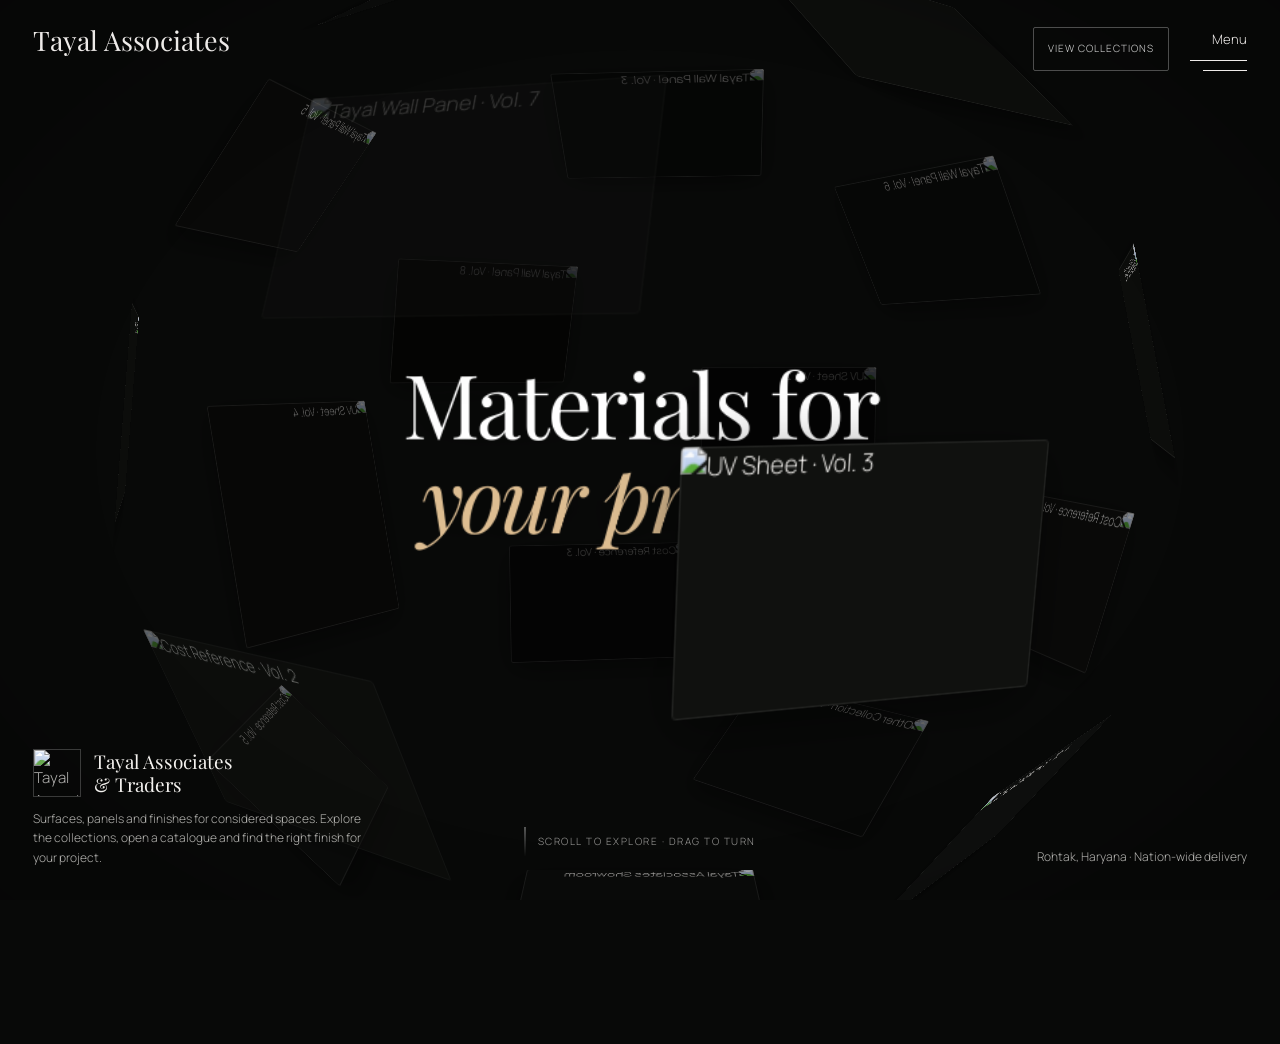
==== preview/tayal-associates/index.html @ fc692c95 "Publish Tayal Associates immersive preview and office portfolio cover" ====
<!doctype html>
<html lang="en"><head><meta charset="utf-8"><meta name="viewport" content="width=device-width,initial-scale=1,viewport-fit=cover"><meta name="theme-color" content="#080908"><meta name="description" content="Explore wall panels, UV sheets and surface catalogues from Tayal Associates & Traders, Rohtak."><title>Tayal Associates &amp; Traders — Material Archive</title>
<link rel="preconnect" href="https://fonts.googleapis.com"><link rel="preconnect" href="https://fonts.gstatic.com" crossorigin><link href="https://fonts.googleapis.com/css2?family=Playfair+Display:ital,wght@0,400;0,500;1,400&family=Manrope:wght@300;400;500;600&display=swap" rel="stylesheet">
<style>
:root{color-scheme:dark;--bg:#080908;--ink:#f4f2ef;--dim:#aaa59e;--bronze:#c7a06a;--pad:clamp(16px,2.6vw,36px);--ease:cubic-bezier(.22,.61,.36,1);--hw:min(70vw,920px);--persp:1150px;--safe-top:env(safe-area-inset-top,0px);--safe-right:env(safe-area-inset-right,0px);--safe-bottom:env(safe-area-inset-bottom,0px);--safe-left:env(safe-area-inset-left,0px);--serif:"Playfair Display",Georgia,serif;--sans:"Manrope",Arial,sans-serif}
*{box-sizing:border-box}html{background:var(--bg);scrollbar-gutter:stable;overflow-x:hidden;-webkit-text-size-adjust:100%;scroll-behavior:smooth}body{margin:0;background:var(--bg);color:var(--ink);font:300 15px/1.55 var(--sans);min-height:100vh;min-height:100dvh;overflow-x:hidden;overscroll-behavior-y:none;-webkit-font-smoothing:antialiased}body.locked{overflow:hidden;height:100vh;height:100dvh}img{display:block;max-width:100%}figure{margin:0}a,button{-webkit-tap-highlight-color:transparent;touch-action:manipulation}button{appearance:none;padding:0;font:inherit;color:inherit;border:0;background:none;cursor:pointer;text-align:left}a{color:inherit;text-decoration:none}button:focus-visible,a:focus-visible{outline:2px solid var(--bronze);outline-offset:4px}#scrolltrack{height:116vh;pointer-events:none}#stage{position:fixed;inset:0;z-index:10;overflow:hidden;perspective:var(--persp);perspective-origin:50% 50%;touch-action:none}#world{position:absolute;top:50%;left:50%;width:0;height:0;transform-style:preserve-3d;will-change:transform}#orb{position:absolute;inset:0;transform-style:preserve-3d}
.card{position:absolute;top:0;left:0;width:var(--cw);height:calc(var(--cw)*.667);margin-left:calc(var(--cw)/-2);margin-top:calc(var(--cw)/-3);transform-style:preserve-3d;cursor:pointer;will-change:transform,opacity}.card.tall{height:calc(var(--cw)*1.1);margin-top:calc(var(--cw)*-.55)}.card figure{position:relative;width:100%;height:100%;overflow:hidden;border-radius:3px;background:#10110f;box-shadow:0 10px 40px #0008;isolation:isolate}.card figure:after{position:absolute;inset:0;content:"";border-radius:3px;background:rgba(0,0,0,var(--d,0));box-shadow:inset 0 0 0 1px #ffffff12;pointer-events:none}.card img{width:100%;height:100%;object-fit:cover;opacity:0;transition:opacity .8s ease-out,transform .5s var(--ease)}body.revealed .card img{opacity:1}.card:hover img{transform:scale(1.045)}.card figcaption{position:absolute;inset:auto 0 0;padding:32px 12px 11px;background:linear-gradient(transparent,#050605df);font:400 13px/1.2 var(--serif);opacity:0;transform:translateY(5px);transition:opacity .25s,transform .25s}.card:hover figcaption{opacity:1;transform:none}
#headline{position:absolute;top:50%;left:50%;width:var(--hw);margin:0 0 0 calc(var(--hw)/-2);color:#fff;text-align:center;font:400 clamp(34px,4.8vw,68px)/1.05 var(--serif);letter-spacing:-.035em;text-wrap:balance;pointer-events:none;transform-style:preserve-3d;text-shadow:0 2px 28px #000a}#headline em{display:block;color:#ddbd91;font-weight:400}.inner{position:absolute;inset:50% 0 auto;transform:translateY(-50%)}.inner span{display:inline-block;opacity:0;transform:translateY(.3em);filter:blur(6px);transition:opacity .8s,transform .95s,filter .8s;transition-delay:calc(.1s + var(--i)*.07s)}body.revealed .inner span{opacity:1;transform:none;filter:none}.vig{position:fixed;inset:0;z-index:12;pointer-events:none;background:radial-gradient(ellipse 88% 92% at 50% 50%,transparent 48%,rgba(0,0,0,.24) 80%,rgba(0,0,0,.76) 100%);transition:opacity .6s}
.header{position:fixed;z-index:60;top:0;left:0;right:0;display:flex;justify-content:space-between;align-items:flex-start;padding:calc(var(--pad)*.8 + var(--safe-top)) calc(var(--pad) + var(--safe-right)) calc(var(--pad)*.35) calc(var(--pad) + var(--safe-left));mix-blend-mode:difference;transition:color .3s}.wordmark{font:400 clamp(19px,2.1vw,28px)/1 var(--serif);white-space:nowrap}.wordmark em{font-style:normal}.menu-btn{display:grid;justify-items:end;gap:6px;min-width:54px;min-height:44px;padding:2px 0 3px}.menu-label{font-size:13px;transition:opacity .3s}.bars{position:relative;width:clamp(42px,4.4vw,62px);height:20px}.bars i{position:absolute;top:50%;left:0;right:0;height:1px;background:currentColor;transition:transform .3s,width .3s}.bars i:first-child{transform:translateY(-5px)}.bars i:last-child{left:auto;width:78%;transform:translateY(5px)}.menu-btn:hover .bars i:last-child{width:100%}.header.menu-open{z-index:90;mix-blend-mode:normal}.header.menu-open .menu-label{opacity:0}.header.menu-open .bars i:first-child{transform:rotate(45deg)}.header.menu-open .bars i:last-child{left:0;width:100%;transform:rotate(-45deg)}
.bio,.colophon{position:fixed;z-index:55;bottom:calc(var(--pad) + var(--safe-bottom));color:#f4f2efb8}.bio{left:calc(var(--pad) + var(--safe-left));width:min(330px,45vw);transition:opacity .45s,transform .45s}.who{display:flex;align-items:center;gap:13px;margin-bottom:12px}.who img{width:48px;height:48px;object-fit:cover;filter:saturate(.75);border:1px solid #ffffff35}.who strong{font:400 19px/1.2 var(--serif);color:var(--ink)}.bio p{margin:0;font-size:12px;line-height:1.6}.colophon{right:calc(var(--pad) + var(--safe-right));font-size:12px}.cue{position:fixed;z-index:55;left:50%;bottom:calc(var(--pad) + var(--safe-bottom));display:flex;align-items:center;gap:12px;transform:translateX(-50%);font-size:10px;letter-spacing:.15em;text-transform:uppercase;color:#f4f2efa0;white-space:nowrap}.cue i{width:1px;height:30px;background:linear-gradient(#ffffffa0,transparent);animation:bob 1.7s ease-in-out infinite}@keyframes bob{50%{transform:translateY(7px);opacity:.45}}body.deep .bio,body.deep .colophon,body.gridview .bio,body.gridview .colophon,body.lit .bio,body.lit .colophon,body.gridview .cue,body.lit .cue{opacity:0;pointer-events:none;transform:translateY(8px)}body:not(.revealed) .chrome{opacity:0;pointer-events:none}body.revealed .chrome{opacity:1;transition:opacity 1s .15s,transform .4s}
#grid{position:fixed;z-index:20;inset:0;overflow-y:auto;overscroll-behavior:contain;padding:calc(var(--pad)*3.2 + var(--safe-top)) calc(var(--pad) + var(--safe-right)) calc(var(--pad)*2 + var(--safe-bottom)) calc(var(--pad) + var(--safe-left));background:#070807;opacity:0;pointer-events:none;transition:opacity .5s;scrollbar-color:#555 #0a0a0a}body.gridview #grid{opacity:1;pointer-events:auto}body.gridview #stage{opacity:0;filter:blur(10px);pointer-events:none}body.gridview .vig{opacity:0}.grid-top{display:flex;align-items:end;justify-content:space-between;gap:30px;max-width:1680px;margin:0 auto 24px}.grid-top h2{margin:0;font:400 clamp(34px,5vw,62px)/1 var(--serif);letter-spacing:-.03em}.grid-top p{margin:0;color:var(--dim);font-size:12px;letter-spacing:.08em;text-transform:uppercase}.rows{display:grid;grid-template-columns:repeat(4,minmax(0,1fr));gap:clamp(10px,1.4vw,20px);max-width:1680px;margin:auto}.grid-card{position:relative;aspect-ratio:1.38;overflow:hidden;border-radius:2px;background:#111;cursor:pointer}.grid-card img{width:100%;height:100%;object-fit:cover;opacity:.8;transition:transform .65s var(--ease),opacity .4s}.grid-card:hover img{transform:scale(1.045);opacity:1}.grid-card:after{position:absolute;inset:35% 0 0;content:"";background:linear-gradient(transparent,#050605d9);pointer-events:none}.grid-card figcaption{position:absolute;z-index:1;inset:auto 0 0;padding:38px 17px 15px}.grid-card small{display:block;margin-bottom:5px;color:#e0bd8c;font-size:9px;letter-spacing:.13em;text-transform:uppercase}.grid-card strong{font:400 clamp(16px,1.7vw,23px)/1.15 var(--serif)}.grid-card .openmark{float:right;margin-left:10px;color:#e0bd8c}.gridbtn{position:fixed;z-index:65;top:calc(var(--pad)*.8 + var(--safe-top));right:calc(var(--pad) + 78px + var(--safe-right));min-height:44px;padding:0 14px;border:1px solid #ffffff48;border-radius:2px;color:#ffffffd8;font-size:10px;letter-spacing:.1em;text-transform:uppercase;transition:background .25s}.gridbtn:hover{background:#ffffff18}
#menu{position:fixed;z-index:80;inset:0;display:grid;place-items:center;background:#050605;clip-path:inset(0 0 100% 0);transition:clip-path .75s var(--ease);pointer-events:none}body.menuview #menu{clip-path:inset(0);pointer-events:auto}.menu-nav{display:grid;gap:8px;text-align:center}.menu-nav button,.menu-nav a{font:400 clamp(34px,6vw,76px)/1.1 var(--serif);color:#f4f2efb8;transition:color .22s,letter-spacing .25s}.menu-nav button:hover,.menu-nav a:hover{color:#f4f2ef;letter-spacing:.01em}.menu-address{position:absolute;bottom:calc(var(--pad) + var(--safe-bottom));left:calc(var(--pad) + var(--safe-left));color:var(--dim);font-size:12px;line-height:1.8}.menu-address a:hover{color:#fff}
#lit{position:fixed;z-index:90;inset:0;display:grid;place-items:center;padding:clamp(55px,8vh,85px) var(--pad);background:#0008;opacity:0;pointer-events:none;transition:opacity .3s}body.lit #lit{opacity:1;pointer-events:auto}.plate{position:relative;z-index:1;width:min(78vw,900px);max-height:calc(100dvh - 120px);overflow:auto}.shot{position:relative;width:100%;aspect-ratio:1.5;background:#0d0e0c}.shot img{width:100%;height:100%;object-fit:contain}.shot button{position:absolute;top:12px;right:12px;min-width:44px;min-height:44px;padding:10px 14px;border:1px solid #ffffffba;border-radius:3px;background:#0009;font-size:11px;text-align:center}.meta{display:grid;grid-template-columns:minmax(0,.8fr) minmax(0,1.2fr);gap:34px;padding-top:16px}.meta h2{margin:0 0 6px;font:400 clamp(22px,2.2vw,32px)/1.12 var(--serif)}.meta p{margin:0;color:#f4f2efde;font-size:13px;line-height:1.6}.meta .kind{margin-bottom:8px;color:#e0bd8c;font-size:10px;letter-spacing:.14em;text-transform:uppercase}.meta .actions{display:flex;flex-wrap:wrap;gap:12px;margin-top:16px}.pill{display:inline-flex;align-items:center;justify-content:center;min-height:44px;padding:0 18px;border:1px solid #f4f2ef79;border-radius:2px;font-size:10px;letter-spacing:.1em;text-transform:uppercase;transition:background .2s,color .2s}.pill.primary{background:#f4f2ef;color:#111}.pill:hover{background:#c7a06a;color:#111;border-color:#c7a06a}.scrim{position:absolute;inset:0;width:100%;height:100%;z-index:0}.cursor{position:fixed;z-index:300;top:0;left:0;width:18px;height:18px;margin:-9px;border:1px solid #ffffffaa;border-radius:50%;background:#ffffff22;mix-blend-mode:difference;pointer-events:none;opacity:0;transform:translate3d(-100px,-100px,0);transition:width .25s,height .25s,margin .25s,opacity .25s}.cursor.wide{width:48px;height:48px;margin:-24px;background:#ffffff22}
#splash{position:fixed;z-index:250;inset:0;display:grid;align-content:center;justify-items:center;gap:22px;background:#050605;transition:opacity .65s ease}#splash.out{opacity:0;pointer-events:none}.mark{font:400 clamp(28px,4.4vw,52px)/1 var(--serif);letter-spacing:.005em;opacity:0;animation:riseIn 1s ease .15s forwards}.mark em{font-style:normal;color:#d8b789}.bar{width:clamp(120px,17vw,210px);height:1px;background:#ffffff2b;overflow:hidden}.bar i{display:block;width:100%;height:100%;background:#f4f2ef;transform:scaleX(0);transform-origin:left;transition:transform .4s}.tag{color:#f4f2ef6e;font-size:10px;letter-spacing:.24em;text-transform:uppercase;opacity:0;animation:riseIn .7s ease .55s forwards}@keyframes riseIn{to{opacity:1;transform:none}}body.menuview .header{mix-blend-mode:normal}body.menuview .header .wordmark{opacity:0}body.menuview .menu-label{opacity:0}body.menuview .bars i:first-child{transform:rotate(45deg)}body.menuview .bars i:last-child{left:0;width:100%;transform:rotate(-45deg)}body.gridview .gridbtn,body.lit .gridbtn,body.menuview .gridbtn{opacity:0;pointer-events:none}#grid,#lit,#menu{visibility:hidden}body.gridview #grid,body.lit #lit,body.menuview #menu{visibility:visible}
@media(max-width:900px){:root{--persp:920px}.bio{width:min(420px,calc(100vw - 2*var(--pad) - var(--safe-left) - var(--safe-right)))}.bio p{font-size:12px}.colophon{font-size:11px}.meta{grid-template-columns:1fr;gap:10px;padding-top:14px}.plate{width:min(92vw,calc((100dvh - 220px)*1.5))}.rows{grid-template-columns:repeat(3,minmax(0,1fr))}.grid-top{padding-inline:3px}}
@media(max-width:768px){:root{--hw:min(84vw,360px);--persp:760px}.colophon{display:none}.bio{width:calc(100vw - 2*var(--pad) - var(--safe-left) - var(--safe-right))}#headline{font-size:clamp(22px,6.4vw,34px)}.menu-nav button,.menu-nav a{font-size:clamp(28px,9vw,54px)}.menu-address{font-size:11.5px}.gridbtn{right:calc(var(--pad) + 68px + var(--safe-right))}}
@media(max-width:640px){:root{--hw:min(84vw,360px);--pad:clamp(12px,4vw,18px);--persp:760px}.who img{width:42px;height:42px}.who strong{font-size:17px}.bio p{font-size:11.5px;line-height:1.55}.cue{display:none}#stage{touch-action:pan-y}#lit{display:block;overflow-y:auto;padding:calc(52px + var(--safe-top)) var(--safe-right) calc(var(--pad) + var(--safe-bottom)) var(--safe-left)}.plate{width:min(100%,560px);max-height:none;margin-inline:auto}.shot button{top:8px;right:8px}.meta{gap:8px}.meta h2{font-size:clamp(20px,5.6vw,26px)}.meta p{font-size:12.5px;line-height:1.58}#grid{padding:calc(var(--pad)*2.8 + var(--safe-top)) calc(var(--pad) + var(--safe-right)) calc(var(--pad) + var(--safe-bottom)) calc(var(--pad) + var(--safe-left))}.rows{grid-template-columns:repeat(2,minmax(0,1fr));gap:8px}.grid-card figcaption{padding:30px 10px 11px}.grid-card small{font-size:8px}.grid-card strong{font-size:13px}.grid-top{align-items:flex-start;flex-direction:column;gap:7px}.gridbtn{top:auto;bottom:calc(var(--pad) + var(--safe-bottom));right:calc(var(--pad) + var(--safe-right));z-index:66}}
@media(max-width:380px){:root{--hw:min(88vw,320px);--persp:620px}.bio .who{gap:10px;margin-bottom:10px}.bio p{display:none}.rows{grid-template-columns:1fr}.grid-card{aspect-ratio:1.55}.menu-nav{gap:2px}.menu-nav button,.menu-nav a{font-size:clamp(24px,10vw,40px)}}
@media(max-height:520px) and (orientation:landscape){:root{--persp:760px}#headline{font-size:clamp(18px,4.8vh,28px)}.bio,.colophon,.cue{display:none}#lit{padding-top:calc(36px + var(--safe-top))}.meta{padding-top:10px}.plate{width:min(58vw,calc((100dvh - 80px)*1.5))}.header{padding-top:calc(8px + var(--safe-top))}}
@media(hover:none),(pointer:coarse){.cursor{display:none}.card figcaption{opacity:.96;transform:none}}
@media(prefers-reduced-motion:reduce){html{scroll-behavior:auto}*,*::before,*::after{animation-duration:.01ms!important;animation-iteration-count:1!important;transition-duration:.14s!important}}
#headline{font-size:clamp(38px,5.2vw,72px)}@media(max-width:768px){#headline{font-size:clamp(24px,7.6vw,34px)}}@media(max-width:640px){.gridbtn{top:calc(56px + var(--safe-top));bottom:auto}}
</style></head>
<body class="locked"><div id="scrolltrack" aria-hidden="true"></div>
<header class="header chrome"><a class="wordmark" href="#" aria-label="Tayal Associates & Traders">Tayal <em>Associates</em></a><button id="menuBtn" class="menu-btn" aria-expanded="false" aria-controls="menu" aria-label="Open menu"><span class="menu-label">Menu</span><span class="bars" aria-hidden="true"><i></i><i></i></span></button></header>
<aside class="bio chrome"><div class="who"><img id="avatar" alt="Tayal Associates wall panel finish"><strong>Tayal Associates<br>&amp; Traders</strong></div><p>Surfaces, panels and finishes for considered spaces. Explore the collections, open a catalogue and find the right finish for your project.</p></aside><div class="colophon chrome">Rohtak, Haryana · Nation-wide delivery</div>
<main id="stage" inert aria-label="Interactive material catalogue. Drag to explore, scroll to move closer."><div id="world"><div id="orb"></div><h1 id="headline"><span class="inner"><span style="--i:0">Materials</span> <span style="--i:1">for</span><br><span style="--i:2"><em>your</em></span> <span style="--i:3"><em>project.</em></span></span></h1></div></main><div class="vig" aria-hidden="true"></div>
<p class="cue chrome"><i aria-hidden="true"></i>Scroll to explore · drag to turn</p><button class="gridbtn" id="gridBtn" aria-controls="grid" aria-expanded="false">View collections</button>
<section id="grid" aria-label="Product catalogue" aria-hidden="true"><div class="grid-top"><h2>The material library</h2><p>20 catalogues · 1 showroom · 4 collections</p></div><div class="rows" id="rows"></div></section>
<section id="lit" aria-hidden="true"><button class="scrim" data-close aria-label="Close catalogue preview"></button><article class="plate" role="dialog" aria-modal="true" aria-labelledby="litTitle"><div class="shot"><img id="litImage" alt=""><button data-close aria-label="Close">Close ×</button></div><div class="meta"><div><p class="kind" id="litKind"></p><h2 id="litTitle"></h2><p>Rohtak · Supplied across India</p></div><div><p id="litNote"></p><div class="actions"><a id="openPdf" class="pill primary" href="#" target="_blank" rel="noreferrer">Open catalogue PDF ↗</a><a class="pill" href="https://tayal-associates-website.vercel.app/estimator.html">Estimate quantity</a></div></div></div></article></section>
<nav id="menu" aria-hidden="true" aria-label="Main menu"><div class="menu-nav"><button data-grid>Featured collections</button><a href="https://tayal-associates-website.vercel.app/catalogues.html#catalogue-collections">All 83 catalogue PDFs</a><a href="https://tayal-associates-website.vercel.app/catalogues.html#product-video">Product video</a><a href="https://tayal-associates-website.vercel.app/estimator.html">Quantity estimator</a><a href="https://tayal-associates-website.vercel.app/about.html">Trusted brands</a><a href="https://tayal-associates-website.vercel.app/contact.html">Visit &amp; contact</a></div><div class="menu-address">Tayal Associates &amp; Traders · Rohtak, Haryana<br><a href="mailto:tayalassociatesandtraders@gmail.com">tayalassociatesandtraders@gmail.com</a> · <a href="https://wa.me/919034458096?text=Sent%20from%20the%20website.%0AHello%20Tayal%20Associates%20%26%20Traders%2C%20I%20would%20like%20to%20enquire%20about%20your%20products." target="_blank" rel="noreferrer">WhatsApp enquiry ↗</a></div></nav>
<div class="cursor" id="cursor" aria-hidden="true"></div><div id="splash" role="status" aria-label="Loading material archive"><div class="mark">Tayal <em>Associates</em></div><div class="bar"><i id="bar"></i></div><div class="tag">A material library · Rohtak</div></div>
<script>
(()=>{'use strict';
const items=[{"title":"Tayal Wall Panel · Vol. 1","group":"Wall panels","note":"Ready-to-install wall panels","number":"01","image":"https://drive.google.com/thumbnail?id=1BoL3hvQIzz1MuhAQ6EL6opCE3OVWNCAH&sz=w900","href":"https://drive.google.com/file/d/1BoL3hvQIzz1MuhAQ6EL6opCE3OVWNCAH/view"},{"title":"Tayal Wall Panel · Vol. 2","group":"Wall panels","note":"Ready-to-install wall panels","number":"02","image":"https://drive.google.com/thumbnail?id=1F6mBOvdRtnBm9ot2E6M1yjlzhki2e7NL&sz=w900","href":"https://drive.google.com/file/d/1F6mBOvdRtnBm9ot2E6M1yjlzhki2e7NL/view"},{"title":"Tayal Wall Panel · Vol. 3","group":"Wall panels","note":"Ready-to-install wall panels","number":"03","image":"https://drive.google.com/thumbnail?id=1GSowCE4Vb7uGWEjcKX9tmTt0pBrtgecc&sz=w900","href":"https://drive.google.com/file/d/1GSowCE4Vb7uGWEjcKX9tmTt0pBrtgecc/view"},{"title":"Tayal Wall Panel · Vol. 4","group":"Wall panels","note":"Ready-to-install wall panels","number":"04","image":"https://drive.google.com/thumbnail?id=179pZCcV0tbuvQHggGPjuwQzURbojLMjR&sz=w900","href":"https://drive.google.com/file/d/179pZCcV0tbuvQHggGPjuwQzURbojLMjR/view"},{"title":"Tayal Wall Panel · Vol. 5","group":"Wall panels","note":"Ready-to-install wall panels","number":"05","image":"https://drive.google.com/thumbnail?id=1uexRxIcBV3TFSzOkus2YnLaAAadjyE9Z&sz=w900","href":"https://drive.google.com/file/d/1uexRxIcBV3TFSzOkus2YnLaAAadjyE9Z/view"},{"title":"Tayal Wall Panel · Vol. 6","group":"Wall panels","note":"Ready-to-install wall panels","number":"06","image":"https://drive.google.com/thumbnail?id=1IUcHyu7sD4xvsg5ENfAvb0_C1wxGI2mZ&sz=w900","href":"https://drive.google.com/file/d/1IUcHyu7sD4xvsg5ENfAvb0_C1wxGI2mZ/view"},{"title":"Tayal Wall Panel · Vol. 7","group":"Wall panels","note":"Ready-to-install wall panels","number":"07","image":"https://drive.google.com/thumbnail?id=1OZ_YMQE38c2U6A-v9HWO-Crv_FmIffEv&sz=w900","href":"https://drive.google.com/file/d/1OZ_YMQE38c2U6A-v9HWO-Crv_FmIffEv/view"},{"title":"Tayal Wall Panel · Vol. 8","group":"Wall panels","note":"Ready-to-install wall panels","number":"08","image":"https://drive.google.com/thumbnail?id=1TuNw7oxWBwI2UFGiXDSBu7jObKursLgv&sz=w900","href":"https://drive.google.com/file/d/1TuNw7oxWBwI2UFGiXDSBu7jObKursLgv/view"},{"title":"Tayal Wall Panel · Vol. 9","group":"Wall panels","note":"Ready-to-install wall panels","number":"09","image":"https://drive.google.com/thumbnail?id=1sbRqwe9pzRkYcMFMQivea491Q8vacV_I&sz=w900","href":"https://drive.google.com/file/d/1sbRqwe9pzRkYcMFMQivea491Q8vacV_I/view"},{"title":"UV Sheet · Vol. 1","group":"UV sheets","note":"8 ft × 4 ft · ready to install","number":"01","image":"https://drive.google.com/thumbnail?id=1oFNDWxsAdYnJcAnapynL9DXqs4No8Aux&sz=w900","href":"https://drive.google.com/file/d/1oFNDWxsAdYnJcAnapynL9DXqs4No8Aux/view"},{"title":"UV Sheet · Vol. 2","group":"UV sheets","note":"8 ft × 4 ft · ready to install","number":"02","image":"https://drive.google.com/thumbnail?id=1Iu3BdCyBP-Rn_vwfwn4JJdEPhvCi5XhS&sz=w900","href":"https://drive.google.com/file/d/1Iu3BdCyBP-Rn_vwfwn4JJdEPhvCi5XhS/view"},{"title":"UV Sheet · Vol. 3","group":"UV sheets","note":"8 ft × 4 ft · ready to install","number":"03","image":"https://drive.google.com/thumbnail?id=18AQkCVaLbn3BrS9Xhj9Yl1x-O4qRIqVN&sz=w900","href":"https://drive.google.com/file/d/18AQkCVaLbn3BrS9Xhj9Yl1x-O4qRIqVN/view"},{"title":"UV Sheet · Vol. 4","group":"UV sheets","note":"8 ft × 4 ft · ready to install","number":"04","image":"https://drive.google.com/thumbnail?id=1nOFyckQncJz55SpOpGt7Rf1_R60Inxba&sz=w900","href":"https://drive.google.com/file/d/1nOFyckQncJz55SpOpGt7Rf1_R60Inxba/view"},{"title":"Cost Reference · Vol. 1","group":"Cost & references","note":"Planning and product references","number":"01","image":"https://drive.google.com/thumbnail?id=1yXAdUPaYWTYcUJSNYCCgX9U_ugfAVC3p&sz=w900","href":"https://drive.google.com/file/d/1yXAdUPaYWTYcUJSNYCCgX9U_ugfAVC3p/view"},{"title":"Cost Reference · Vol. 2","group":"Cost & references","note":"Planning and product references","number":"02","image":"https://drive.google.com/thumbnail?id=1qD37cg-zVmG-BI4aVgCO92MrYrSP1d_S&sz=w900","href":"https://drive.google.com/file/d/1qD37cg-zVmG-BI4aVgCO92MrYrSP1d_S/view"},{"title":"Cost Reference · Vol. 3","group":"Cost & references","note":"Planning and product references","number":"03","image":"https://drive.google.com/thumbnail?id=1rPWUow0BOO7rmgp6iJuHVwVutosE3hbE&sz=w900","href":"https://drive.google.com/file/d/1rPWUow0BOO7rmgp6iJuHVwVutosE3hbE/view"},{"title":"Cost Reference · Vol. 4","group":"Cost & references","note":"Planning and product references","number":"04","image":"https://drive.google.com/thumbnail?id=1BHvAKW8jWLUt9gazDlUCgt7QH47MJBPS&sz=w900","href":"https://drive.google.com/file/d/1BHvAKW8jWLUt9gazDlUCgt7QH47MJBPS/view"},{"title":"Cost Reference · Vol. 5","group":"Cost & references","note":"Planning and product references","number":"05","image":"https://drive.google.com/thumbnail?id=1FVpQaYkuW7434LZjLhcjtLiHOsiLltRQ&sz=w900","href":"https://drive.google.com/file/d/1FVpQaYkuW7434LZjLhcjtLiHOsiLltRQ/view"},{"title":"Other Collection · Vol. 1","group":"Cost & references","note":"Planning and product references","number":"06","image":"https://drive.google.com/thumbnail?id=1nNqO6WspWiooF04mvNrHVSE4k6xt2vci&sz=w900","href":"https://drive.google.com/file/d/1nNqO6WspWiooF04mvNrHVSE4k6xt2vci/view"},{"title":"Other Collection · Vol. 2","group":"Cost & references","note":"Planning and product references","number":"07","image":"https://drive.google.com/thumbnail?id=1tixfwKGUXr2P6mWq8I2USbHu0o_Ni9Fy&sz=w900","href":"https://drive.google.com/file/d/1tixfwKGUXr2P6mWq8I2USbHu0o_Ni9Fy/view"},{"title":"Tayal Associates Showroom","group":"Visit the showroom","note":"A closer look at Tayal Associates & Traders in Rohtak, with exterior cladding and panel finishes on display.","number":"01","image":"https://tayal-associates-website.vercel.app/tayal-justdial-showroom.jpg","href":"https://www.justdial.com/Rohtak/Tayal-Associates-Traders-New-Rajendra-Colony/9999P1262-1262-230129044600-A4F6_BZDET/gallery?tab=all&template=1","action":"View on Justdial ↗"}];const total=items.length;const orb=document.querySelector('#orb'),world=document.querySelector('#world'),headline=document.querySelector('#headline'),stage=document.querySelector('#stage'),body=document.body;
document.querySelector('#avatar').src=items.find(item=>item.group==="Visit the showroom").image;
const cards=[],gridCards=[];const rad=Math.PI/180,ga=Math.PI*(3-Math.sqrt(5));let dragging=false,dragged=false,pointer=null,startX=0,startY=0,lastX=0,lastY=0,startTime=0,downCard=null,gestureRejected=false;
items.forEach((item,i)=>{item.index=i;const y=1-(i/(total-1))*2,r=Math.sqrt(Math.max(0,1-y*y)),theta=i*ga,x=Math.cos(theta)*r,z=Math.sin(theta)*r,lat=Math.asin(y)/rad,lon=Math.atan2(x,z)/rad;item.vector={x,y,z,lat,lon};const card=document.createElement('button');card.type='button';card.className='card'+(i===12?' tall':'');card.setAttribute('aria-label',item.title+' — open details');card.dataset.idx=i;card.innerHTML='<figure><img alt="'+item.title+'" decoding="async"><figcaption>'+item.title+'</figcaption></figure>';card.querySelector('img').src=item.image;card.addEventListener('click',e=>{if(e.detail===0)openItem(i,card)});orb.append(card);cards.push(card);const tile=document.createElement('figure');tile.className='grid-card';tile.tabIndex=0;tile.setAttribute('role','button');tile.setAttribute('aria-label','Open '+item.title);tile.dataset.idx=i;tile.innerHTML='<img alt="'+item.title+'" loading="lazy"><figcaption><small>'+item.group+' · '+item.number+'</small><strong>'+item.title+'</strong><span class="openmark" aria-hidden="true">↗</span></figcaption>';tile.querySelector('img').src=item.image;tile.addEventListener('click',()=>openItem(i,tile));tile.addEventListener('keydown',e=>{if(e.key==='Enter'||e.key===' '){e.preventDefault();openItem(i,tile)}});document.querySelector('#rows').append(tile);gridCards.push(tile)});
function dimensions(){const w=innerWidth,h=innerHeight;const scale=w<=380?.44:w<=640?.46:w<=900?.47:.53;const R=Math.max(w<=380?108:w<=640?120:155,Math.min(520,h*(w<=380?.38:w<=640?.42:.52),w*(w<=380?.48:w<=640?.52:.58)));document.documentElement.style.setProperty('--cw',Math.round(Math.max(72,R*scale))+'px');document.documentElement.style.setProperty('--persp',w<=380?'620px':w<=640?'760px':w<=900?'920px':'1150px');return R}
let R=dimensions(),spin=0,tilt=-4,dx=0,dy=0,vx=0,vy=0,cam=0,progress=0,focused=-1,raf=false;function clamp(v,a,b){return Math.max(a,Math.min(b,v))}
function layout(){R=dimensions();items.forEach((it,i)=>{const v=it.vector;cards[i].style.transform='translate3d('+v.x*R+'px,'+(-v.y*R)+'px,'+v.z*R+'px) rotateY('+v.lon+'deg) rotateX('+v.lat+'deg)'})}
function frame(){const coarse=matchMedia('(pointer:coarse)').matches;const y=clamp(scrollY/(innerHeight*.16),0,1);progress=y;cam+=(y*Math.min(48,R*.1)-cam)*.075;if(!dragging&&!body.classList.contains('lit')){dx+=vx;dy+=vy;vx*=.94;vy*=.94;if(Math.abs(vx)<.002)vx=0;if(Math.abs(vy)<.002)vy=0;dy=clamp(dy,-32-tilt,32-tilt)}const sx=tilt+dy,sy=spin+dx;world.style.transform='translateZ('+cam+'px) rotateY('+sy+'deg) rotateX('+sx+'deg)';headline.style.transform='rotateX('+(-sx)+'deg) rotateY('+(-sy)+'deg) translateZ('+(R*.62)+'px)';headline.style.opacity=String(1-y*.55);items.forEach((it,i)=>{const v=it.vector,cy=Math.cos(sx*rad),syy=Math.sin(sx*rad),cx=Math.cos(sy*rad),sxy=Math.sin(sy*rad);const yy=v.y*cy-v.z*syy,z1=v.y*syy+v.z*cy,zf=v.x*sxy+z1*cx;const base=.14+.86*Math.pow((zf+1)/2,.85),shade=1-Math.min(1,y*1.6),dim=clamp(shade*(1-base)+(focused>=0?.72:0),0,1),near=R*.55,fade=(zf*R+cam)>near?Math.max(0,1-(Math.abs(zf*R+cam)-near)/190):1;const op=focused===i?0:fade;if(Math.abs((+cards[i].dataset.opacity||0)-op)>.01){cards[i].style.opacity=String(op);cards[i].dataset.opacity=String(op)}if(Math.abs((+cards[i].dataset.dim||0)-dim)>.01){cards[i].style.setProperty('--d',dim);cards[i].dataset.dim=String(dim)}});if(!raf){raf=true;requestAnimationFrame(()=>{raf=false;frame()})}}
function reveal(){if(body.classList.contains('revealed'))return;body.classList.add('revealed');body.classList.remove('locked');stage.inert=false;document.querySelector('#bar').style.transform='scaleX(1)';setTimeout(()=>{document.querySelector('#splash').classList.add('out');setTimeout(()=>document.querySelector('#splash').remove(),700)},180)}
let loaded=0;const started=performance.now();cards.forEach(c=>{const img=c.querySelector('img');const finish=()=>{loaded++;document.querySelector('#bar').style.transform='scaleX('+loaded/total+')';if(loaded===total)setTimeout(reveal,Math.max(0,1150-(performance.now()-started)))};if(img.complete)finish();else{img.addEventListener('load',finish,{once:true});img.addEventListener('error',finish,{once:true})}});setTimeout(reveal,9000);
layout();frame();addEventListener('resize',()=>{clearTimeout(resizeTimer);resizeTimer=setTimeout(layout,150)},{passive:true});addEventListener('scroll',()=>{if(scrollY>innerHeight*.16+4)scrollTo({top:innerHeight*.16,behavior:'instant'});body.classList.toggle('deep',scrollY>innerHeight*.055)},{passive:true});let resizeTimer;
stage.addEventListener('pointerdown',e=>{if(body.classList.contains('lit')||body.classList.contains('gridview'))return;pointer=e.pointerId;startX=lastX=e.clientX;startY=lastY=e.clientY;startTime=performance.now();dragged=false;gestureRejected=false;downCard=e.target.closest('.card');if(e.pointerType!=='touch'){dragging=true;stage.setPointerCapture(e.pointerId)}});stage.addEventListener('pointermove',e=>{if(pointer!==e.pointerId)return;const mx=e.clientX-startX,my=e.clientY-startY;if(e.pointerType==='touch'&&!dragging&&!gestureRejected&&Math.hypot(mx,my)>10){if(Math.abs(my)>Math.abs(mx)*1.15){gestureRejected=true;pointer=null;return}dragging=true;stage.setPointerCapture(e.pointerId)}if(!dragging)return;const ax=e.clientX-lastX,ay=e.clientY-lastY;dx+=ax*.13;dy=clamp(dy+ay*.13,-32-tilt,32-tilt);const dt=Math.max(8,performance.now()-startTime);vx=ax*.13*(16/dt);vy=ay*.13*(16/dt);lastX=e.clientX;lastY=e.clientY;startTime=performance.now();if(Math.hypot(mx,my)>(e.pointerType==='touch'?14:6))dragged=true});function up(e){if(pointer!==e.pointerId)return;const wasDrag=dragging;dragging=false;pointer=null;if(!wasDrag&&downCard&&!body.classList.contains('gridview')){const i=Number(downCard.dataset.idx);if(Number.isInteger(i))openItem(i,downCard)}downCard=null}stage.addEventListener('pointerup',up);stage.addEventListener('pointercancel',up);
const lit=document.querySelector('#lit'),opener=document.querySelector('#openPdf');let returnFocus=null,litIndex=-1,openToken=0;function openItem(i,source){if(body.classList.contains('menuview'))return;focused=i;litIndex=i;returnFocus=source;const item=items[i],token=++openToken;document.querySelector('#litTitle').textContent=item.title;document.querySelector('#litKind').textContent=item.group+' · '+item.number;document.querySelector('#litNote').textContent=item.note+' Browse the full collection for designs, finishes and specifications, then contact our team to confirm suitability and availability.';const im=document.querySelector('#litImage');im.src=item.image;im.alt=item.title;opener.href=item.href;opener.textContent=item.action||'Open catalogue PDF ↗';lit.setAttribute('aria-hidden','false');body.classList.add('lit');document.querySelector('.shot [data-close]').focus();const full=new Image();full.onload=()=>{if(token===openToken)im.src=full.src};full.src=item.image}
function closeItem(){if(!body.classList.contains('lit'))return;openToken++;focused=-1;body.classList.remove('lit');lit.setAttribute('aria-hidden','true');if(returnFocus?.isConnected)returnFocus.focus();returnFocus=null}
lit.querySelectorAll('[data-close]').forEach(b=>b.addEventListener('click',closeItem));document.querySelector('#gridBtn').addEventListener('click',()=>setGrid(!body.classList.contains('gridview')));function setGrid(on){body.classList.toggle('gridview',on);document.querySelector('#grid').setAttribute('aria-hidden',String(!on));document.querySelector('#gridBtn').setAttribute('aria-expanded',String(on));if(on){closeMenu();document.querySelector('.grid-top h2').setAttribute('tabindex','-1');document.querySelector('.grid-top h2').focus()}else document.querySelector('#gridBtn').focus()}
const menu=document.querySelector('#menu'),menuBtn=document.querySelector('#menuBtn'),header=document.querySelector('.header');function closeMenu(){body.classList.remove('menuview');menu.setAttribute('aria-hidden','true');menuBtn.setAttribute('aria-expanded','false');menuBtn.setAttribute('aria-label','Open menu');header.classList.remove('menu-open')}function setMenu(on){body.classList.toggle('menuview',on);menu.setAttribute('aria-hidden',String(!on));menuBtn.setAttribute('aria-expanded',String(on));menuBtn.setAttribute('aria-label',on?'Close menu':'Open menu');header.classList.toggle('menu-open',on);if(on)menu.querySelector('button,a').focus();else menuBtn.focus()}menuBtn.addEventListener('click',()=>setMenu(!body.classList.contains('menuview')));menu.querySelector('[data-grid]').addEventListener('click',()=>{closeMenu();setGrid(true)});menu.querySelectorAll('a').forEach(a=>a.addEventListener('click',closeMenu));menu.addEventListener('keydown',e=>{if(e.key!=='Tab')return;const links=[...menu.querySelectorAll('button,a')];if(e.shiftKey&&document.activeElement===links[0]){e.preventDefault();links.at(-1).focus()}else if(!e.shiftKey&&document.activeElement===links.at(-1)){e.preventDefault();links[0].focus()}});
document.addEventListener('keydown',e=>{if(e.key==='Escape'){if(body.classList.contains('lit'))closeItem();else if(body.classList.contains('menuview'))closeMenu();else if(body.classList.contains('gridview'))setGrid(false)}if(body.classList.contains('lit')&&(e.key==='ArrowRight'||e.key==='ArrowLeft')){e.preventDefault();const next=(litIndex+(e.key==='ArrowRight'?1:-1)+total)%total;openItem(next,gridCards[next])}});
const cursor=document.querySelector('#cursor');let cx=-100,cy=-100,tx=-100,ty=-100;addEventListener('pointermove',e=>{if(matchMedia('(pointer:fine)').matches){tx=e.clientX;ty=e.clientY;cursor.style.opacity='1'}},{passive:true});function cursorFrame(){cx+=(tx-cx)*.2;cy+=(ty-cy)*.2;cursor.style.transform='translate3d('+cx+'px,'+cy+'px,0)';requestAnimationFrame(cursorFrame)}if(matchMedia('(pointer:fine)').matches)cursorFrame();document.addEventListener('pointerover',e=>cursor.classList.toggle('wide',!!e.target.closest('a,button,.card,.grid-card')));
})();
</script></body></html>
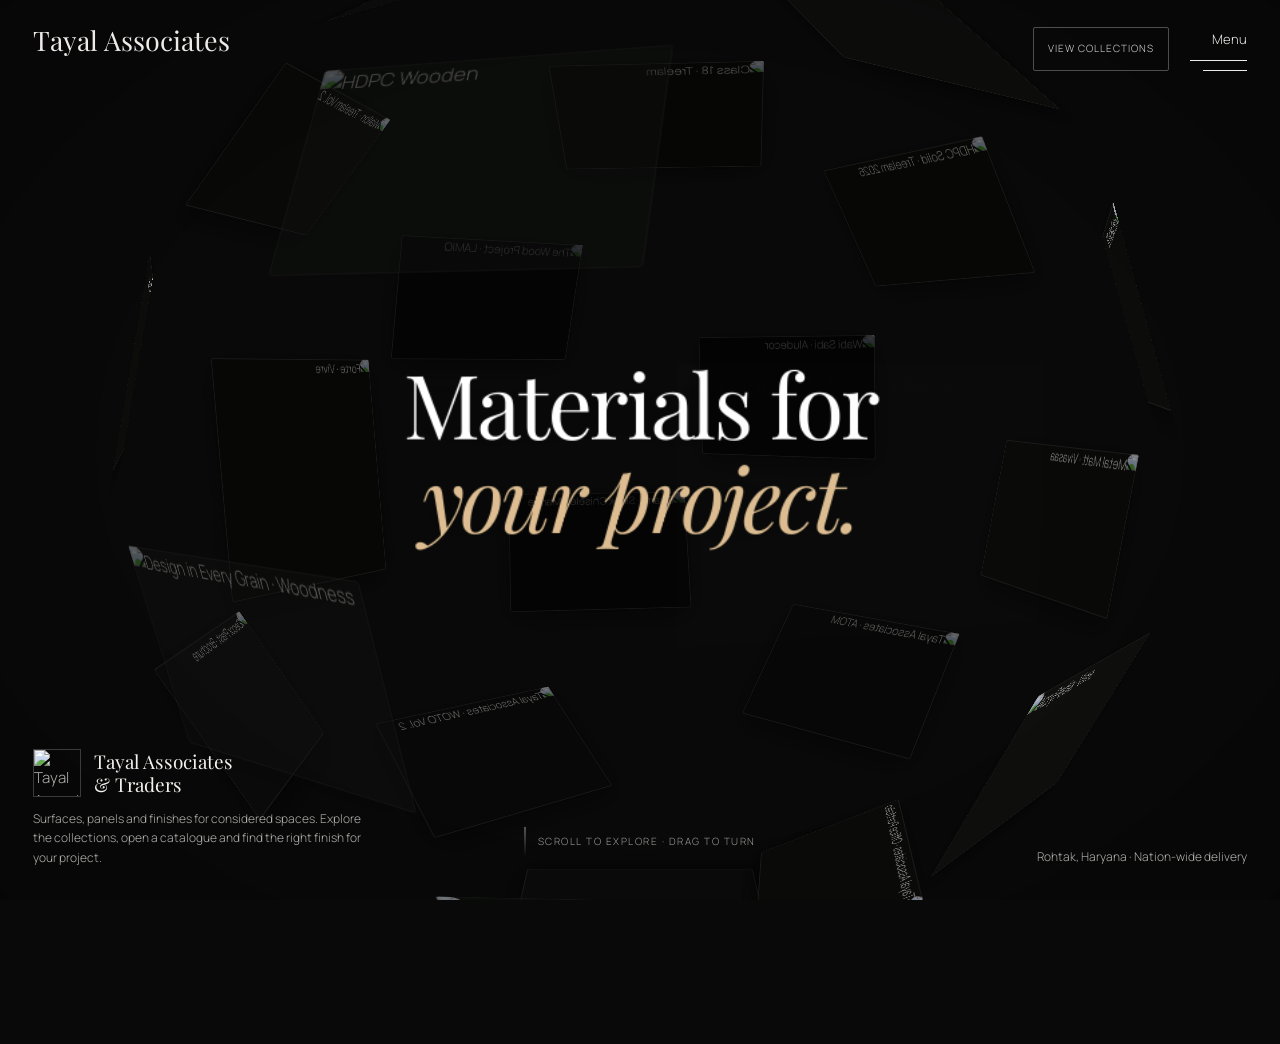
==== commit 17a138c4: "Curate immersive globe with diverse premium catalogue covers" ====
--- a/preview/tayal-associates/index.html
+++ b/preview/tayal-associates/index.html
@@ -32,7 +32,7 @@
 <div class="cursor" id="cursor" aria-hidden="true"></div><div id="splash" role="status" aria-label="Loading material archive"><div class="mark">Tayal <em>Associates</em></div><div class="bar"><i id="bar"></i></div><div class="tag">A material library · Rohtak</div></div>
 <script>
 (()=>{'use strict';
-const items=[{"title":"Tayal Wall Panel · Vol. 1","group":"Wall panels","note":"Ready-to-install wall panels","number":"01","image":"https://drive.google.com/thumbnail?id=1BoL3hvQIzz1MuhAQ6EL6opCE3OVWNCAH&sz=w900","href":"https://drive.google.com/file/d/1BoL3hvQIzz1MuhAQ6EL6opCE3OVWNCAH/view"},{"title":"Tayal Wall Panel · Vol. 2","group":"Wall panels","note":"Ready-to-install wall panels","number":"02","image":"https://drive.google.com/thumbnail?id=1F6mBOvdRtnBm9ot2E6M1yjlzhki2e7NL&sz=w900","href":"https://drive.google.com/file/d/1F6mBOvdRtnBm9ot2E6M1yjlzhki2e7NL/view"},{"title":"Tayal Wall Panel · Vol. 3","group":"Wall panels","note":"Ready-to-install wall panels","number":"03","image":"https://drive.google.com/thumbnail?id=1GSowCE4Vb7uGWEjcKX9tmTt0pBrtgecc&sz=w900","href":"https://drive.google.com/file/d/1GSowCE4Vb7uGWEjcKX9tmTt0pBrtgecc/view"},{"title":"Tayal Wall Panel · Vol. 4","group":"Wall panels","note":"Ready-to-install wall panels","number":"04","image":"https://drive.google.com/thumbnail?id=179pZCcV0tbuvQHggGPjuwQzURbojLMjR&sz=w900","href":"https://drive.google.com/file/d/179pZCcV0tbuvQHggGPjuwQzURbojLMjR/view"},{"title":"Tayal Wall Panel · Vol. 5","group":"Wall panels","note":"Ready-to-install wall panels","number":"05","image":"https://drive.google.com/thumbnail?id=1uexRxIcBV3TFSzOkus2YnLaAAadjyE9Z&sz=w900","href":"https://drive.google.com/file/d/1uexRxIcBV3TFSzOkus2YnLaAAadjyE9Z/view"},{"title":"Tayal Wall Panel · Vol. 6","group":"Wall panels","note":"Ready-to-install wall panels","number":"06","image":"https://drive.google.com/thumbnail?id=1IUcHyu7sD4xvsg5ENfAvb0_C1wxGI2mZ&sz=w900","href":"https://drive.google.com/file/d/1IUcHyu7sD4xvsg5ENfAvb0_C1wxGI2mZ/view"},{"title":"Tayal Wall Panel · Vol. 7","group":"Wall panels","note":"Ready-to-install wall panels","number":"07","image":"https://drive.google.com/thumbnail?id=1OZ_YMQE38c2U6A-v9HWO-Crv_FmIffEv&sz=w900","href":"https://drive.google.com/file/d/1OZ_YMQE38c2U6A-v9HWO-Crv_FmIffEv/view"},{"title":"Tayal Wall Panel · Vol. 8","group":"Wall panels","note":"Ready-to-install wall panels","number":"08","image":"https://drive.google.com/thumbnail?id=1TuNw7oxWBwI2UFGiXDSBu7jObKursLgv&sz=w900","href":"https://drive.google.com/file/d/1TuNw7oxWBwI2UFGiXDSBu7jObKursLgv/view"},{"title":"Tayal Wall Panel · Vol. 9","group":"Wall panels","note":"Ready-to-install wall panels","number":"09","image":"https://drive.google.com/thumbnail?id=1sbRqwe9pzRkYcMFMQivea491Q8vacV_I&sz=w900","href":"https://drive.google.com/file/d/1sbRqwe9pzRkYcMFMQivea491Q8vacV_I/view"},{"title":"UV Sheet · Vol. 1","group":"UV sheets","note":"8 ft × 4 ft · ready to install","number":"01","image":"https://drive.google.com/thumbnail?id=1oFNDWxsAdYnJcAnapynL9DXqs4No8Aux&sz=w900","href":"https://drive.google.com/file/d/1oFNDWxsAdYnJcAnapynL9DXqs4No8Aux/view"},{"title":"UV Sheet · Vol. 2","group":"UV sheets","note":"8 ft × 4 ft · ready to install","number":"02","image":"https://drive.google.com/thumbnail?id=1Iu3BdCyBP-Rn_vwfwn4JJdEPhvCi5XhS&sz=w900","href":"https://drive.google.com/file/d/1Iu3BdCyBP-Rn_vwfwn4JJdEPhvCi5XhS/view"},{"title":"UV Sheet · Vol. 3","group":"UV sheets","note":"8 ft × 4 ft · ready to install","number":"03","image":"https://drive.google.com/thumbnail?id=18AQkCVaLbn3BrS9Xhj9Yl1x-O4qRIqVN&sz=w900","href":"https://drive.google.com/file/d/18AQkCVaLbn3BrS9Xhj9Yl1x-O4qRIqVN/view"},{"title":"UV Sheet · Vol. 4","group":"UV sheets","note":"8 ft × 4 ft · ready to install","number":"04","image":"https://drive.google.com/thumbnail?id=1nOFyckQncJz55SpOpGt7Rf1_R60Inxba&sz=w900","href":"https://drive.google.com/file/d/1nOFyckQncJz55SpOpGt7Rf1_R60Inxba/view"},{"title":"Cost Reference · Vol. 1","group":"Cost & references","note":"Planning and product references","number":"01","image":"https://drive.google.com/thumbnail?id=1yXAdUPaYWTYcUJSNYCCgX9U_ugfAVC3p&sz=w900","href":"https://drive.google.com/file/d/1yXAdUPaYWTYcUJSNYCCgX9U_ugfAVC3p/view"},{"title":"Cost Reference · Vol. 2","group":"Cost & references","note":"Planning and product references","number":"02","image":"https://drive.google.com/thumbnail?id=1qD37cg-zVmG-BI4aVgCO92MrYrSP1d_S&sz=w900","href":"https://drive.google.com/file/d/1qD37cg-zVmG-BI4aVgCO92MrYrSP1d_S/view"},{"title":"Cost Reference · Vol. 3","group":"Cost & references","note":"Planning and product references","number":"03","image":"https://drive.google.com/thumbnail?id=1rPWUow0BOO7rmgp6iJuHVwVutosE3hbE&sz=w900","href":"https://drive.google.com/file/d/1rPWUow0BOO7rmgp6iJuHVwVutosE3hbE/view"},{"title":"Cost Reference · Vol. 4","group":"Cost & references","note":"Planning and product references","number":"04","image":"https://drive.google.com/thumbnail?id=1BHvAKW8jWLUt9gazDlUCgt7QH47MJBPS&sz=w900","href":"https://drive.google.com/file/d/1BHvAKW8jWLUt9gazDlUCgt7QH47MJBPS/view"},{"title":"Cost Reference · Vol. 5","group":"Cost & references","note":"Planning and product references","number":"05","image":"https://drive.google.com/thumbnail?id=1FVpQaYkuW7434LZjLhcjtLiHOsiLltRQ&sz=w900","href":"https://drive.google.com/file/d/1FVpQaYkuW7434LZjLhcjtLiHOsiLltRQ/view"},{"title":"Other Collection · Vol. 1","group":"Cost & references","note":"Planning and product references","number":"06","image":"https://drive.google.com/thumbnail?id=1nNqO6WspWiooF04mvNrHVSE4k6xt2vci&sz=w900","href":"https://drive.google.com/file/d/1nNqO6WspWiooF04mvNrHVSE4k6xt2vci/view"},{"title":"Other Collection · Vol. 2","group":"Cost & references","note":"Planning and product references","number":"07","image":"https://drive.google.com/thumbnail?id=1tixfwKGUXr2P6mWq8I2USbHu0o_Ni9Fy&sz=w900","href":"https://drive.google.com/file/d/1tixfwKGUXr2P6mWq8I2USbHu0o_Ni9Fy/view"},{"title":"Tayal Associates Showroom","group":"Visit the showroom","note":"A closer look at Tayal Associates & Traders in Rohtak, with exterior cladding and panel finishes on display.","number":"01","image":"https://tayal-associates-website.vercel.app/tayal-justdial-showroom.jpg","href":"https://www.justdial.com/Rohtak/Tayal-Associates-Traders-New-Rajendra-Colony/9999P1262-1262-230129044600-A4F6_BZDET/gallery?tab=all&template=1","action":"View on Justdial ↗"}];const total=items.length;const orb=document.querySelector('#orb'),world=document.querySelector('#world'),headline=document.querySelector('#headline'),stage=document.querySelector('#stage'),body=document.body;
+const items=[{"title":"Project X · Treelam 2025","group":"Treelam · Wall surfaces","note":"Nature-led wall surface collection","number":"01","image":"https://drive.google.com/thumbnail?id=1LorF7ZRNzQPBMcdKN09RUxA2_JHrX_7R&sz=w900","href":"https://drive.google.com/file/d/1LorF7ZRNzQPBMcdKN09RUxA2_JHrX_7R/view"},{"title":"Project X · Treelam 2026","group":"Treelam · Wall surfaces","note":"Nature-led wall surface collection","number":"02","image":"https://drive.google.com/thumbnail?id=1RQUQtDWVi_1vYC1bufSuPld2GTFLGGx3&sz=w900","href":"https://drive.google.com/file/d/1RQUQtDWVi_1vYC1bufSuPld2GTFLGGx3/view"},{"title":"Class 18 · Treelam","group":"Treelam · Wall panels","note":"Contemporary panel collection","number":"03","image":"https://drive.google.com/thumbnail?id=1BeTWrRR8wQYJBxV_TVBn1pnl-SYlpCMO&sz=w900","href":"https://drive.google.com/file/d/1BeTWrRR8wQYJBxV_TVBn1pnl-SYlpCMO/view"},{"title":"Fleek LITE · Treelam Vol. 2","group":"Treelam · Louvers","note":"Refined louver designs","number":"04","image":"https://drive.google.com/thumbnail?id=1Sn1hVk3hHH7E___K6GuZ65jFG8g-s6Zd&sz=w900","href":"https://drive.google.com/file/d/1Sn1hVk3hHH7E___K6GuZ65jFG8g-s6Zd/view"},{"title":"Wallon · Treelam Vol. 2","group":"Treelam · Wall panels","note":"Decorative wall finish collection","number":"05","image":"https://drive.google.com/thumbnail?id=1Q6h_FLMWdTSgLtgbhvrvfYEpEHzMfZ6w&sz=w900","href":"https://drive.google.com/file/d/1Q6h_FLMWdTSgLtgbhvrvfYEpEHzMfZ6w/view"},{"title":"HDPC Solid · Treelam 2026","group":"Treelam · HDPC","note":"Solid surface panel collection","number":"06","image":"https://drive.google.com/thumbnail?id=1jUj2SnwZlb_k-I9GrLLbCRWsGlZkmqPP&sz=w900","href":"https://drive.google.com/file/d/1jUj2SnwZlb_k-I9GrLLbCRWsGlZkmqPP/view"},{"title":"HDPC Wooden","group":"Treelam · HDPC","note":"Wood-inspired panel collection","number":"07","image":"https://drive.google.com/thumbnail?id=1ZKbJhuPVQPgw-4YD4xb2XzBZ2RM2grjG&sz=w900","href":"https://drive.google.com/file/d/1ZKbJhuPVQPgw-4YD4xb2XzBZ2RM2grjG/view"},{"title":"The Wood Project · LAMIQ","group":"LAMIQ · Wood surfaces","note":"Wood finish collection","number":"08","image":"https://drive.google.com/thumbnail?id=1yeB6z1XKS7ybp0HBCQrL1ljITKTfhI_C&sz=w900","href":"https://drive.google.com/file/d/1yeB6z1XKS7ybp0HBCQrL1ljITKTfhI_C/view"},{"title":"Alutech ShadeCard · 2026","group":"Alutech · ACP","note":"Exterior colour and finish card","number":"09","image":"https://drive.google.com/thumbnail?id=1IgVREihbRRZjMBJ2VCxvW6Sj_6eFhjkq&sz=w900","href":"https://drive.google.com/file/d/1IgVREihbRRZjMBJ2VCxvW6Sj_6eFhjkq/view"},{"title":"Timber · Aludecor","group":"Aludecor · ACP","note":"Timber-inspired exterior finishes","number":"10","image":"https://drive.google.com/thumbnail?id=16uoOWm3ltPI_CwSLB4CAmWooE_v1X0EY&sz=w900","href":"https://drive.google.com/file/d/16uoOWm3ltPI_CwSLB4CAmWooE_v1X0EY/view"},{"title":"Wabi Sabi · Aludecor","group":"Aludecor · ACP","note":"Quiet, natural surface palette","number":"11","image":"https://drive.google.com/thumbnail?id=1hY1OG8L5I49NYRHwLPJZrxrWBa_9BYRk&sz=w900","href":"https://drive.google.com/file/d/1hY1OG8L5I49NYRHwLPJZrxrWBa_9BYRk/view"},{"title":"Rugged Metal · Aludecor","group":"Aludecor · ACP","note":"Metallic exterior finish collection","number":"12","image":"https://drive.google.com/thumbnail?id=1Dq78ip0Ozc1BSUK0VHwSqB9ei6rFErV_&sz=w900","href":"https://drive.google.com/file/d/1Dq78ip0Ozc1BSUK0VHwSqB9ei6rFErV_/view"},{"title":"Forte · Vivre","group":"Vivre · Laminates","note":"Decorative laminate collection","number":"13","image":"https://drive.google.com/thumbnail?id=1T89iwr1oe-ecjzFLl8eCgdz9jojXYukU&sz=w900","href":"https://drive.google.com/file/d/1T89iwr1oe-ecjzFLl8eCgdz9jojXYukU/view"},{"title":"Metal Matt · Vivasaa","group":"Vivasaa · Laminates","note":"Pre-sanded metal-matt surfaces","number":"14","image":"https://drive.google.com/thumbnail?id=1iNRGpMwkSWZeVK7qRHfUmwifGe83wVKr&sz=w900","href":"https://drive.google.com/file/d/1iNRGpMwkSWZeVK7qRHfUmwifGe83wVKr/view"},{"title":"Design in Every Grain · Woodness","group":"Woodness · Wall panels","note":"Sculpted wood-inspired wall panels","number":"15","image":"https://drive.google.com/thumbnail?id=1NSaX2VsZl-oIuNr3d4vGMEUi66b3VWL-&sz=w900","href":"https://drive.google.com/file/d/1NSaX2VsZl-oIuNr3d4vGMEUi66b3VWL-/view"},{"title":"Quarry · Sleek Chiseled Marble","group":"Quarry · Wall panels","note":"Marble-look panel collection","number":"16","image":"https://drive.google.com/thumbnail?id=1CAo7mUpR-ih6xVNFV2TtKUICQQGyDBFC&sz=w900","href":"https://drive.google.com/file/d/1CAo7mUpR-ih6xVNFV2TtKUICQQGyDBFC/view"},{"title":"AcryPedia · Vivre","group":"Vivre · Acrylic laminates","note":"Acrylic colour and finish catalogue","number":"17","image":"https://drive.google.com/thumbnail?id=1J02AIFHLyXwzCWBexpRg8tLHevuAhNvD&sz=w900","href":"https://drive.google.com/file/d/1J02AIFHLyXwzCWBexpRg8tLHevuAhNvD/view"},{"title":"Decor Plast · Brochure","group":"Decor Plast · Surfaces","note":"Decorative finish catalogue","number":"18","image":"https://drive.google.com/thumbnail?id=1HYjx0OSXbJqu3IrgFe_8IVL2zblUtttg&sz=w900","href":"https://drive.google.com/file/d/1HYjx0OSXbJqu3IrgFe_8IVL2zblUtttg/view"},{"title":"Tayal Associates · ATOM","group":"Tayal Associates · Collection","note":"Curated interior surface designs","number":"19","image":"https://drive.google.com/thumbnail?id=19YpZ1HiDyrwPCIrhiazI6iYeOMGPcNwX&sz=w900","href":"https://drive.google.com/file/d/19YpZ1HiDyrwPCIrhiazI6iYeOMGPcNwX/view"},{"title":"Tayal Associates · WOTO","group":"Tayal Associates · Collection","note":"Curated interior surface designs","number":"20","image":"https://drive.google.com/thumbnail?id=1XPcXmWOcTUIpk7CfzKs0EbYVF8VBeIhs&sz=w900","href":"https://drive.google.com/file/d/1XPcXmWOcTUIpk7CfzKs0EbYVF8VBeIhs/view"},{"title":"Tayal Associates · WOTO Vol. 2","group":"Tayal Associates · Collection","note":"Curated interior surface designs","number":"21","image":"https://drive.google.com/thumbnail?id=1ZH9UvXcY0D0st9JcbJJwGHwQJAfXHl7Y&sz=w900","href":"https://drive.google.com/file/d/1ZH9UvXcY0D0st9JcbJJwGHwQJAfXHl7Y/view"},{"title":"Tayal Associates · Office Portfolio","group":"Tayal Associates · Showroom","note":"Office and showroom portfolio","number":"22","image":"https://drive.google.com/thumbnail?id=1bBeAmBaACNxdBUENPIylyMel47g-_g6N&sz=w900","href":"https://drive.google.com/file/d/1bBeAmBaACNxdBUENPIylyMel47g-_g6N/view"},{"title":"Tayal Associates Showroom","group":"Visit the showroom","note":"A closer look at Tayal Associates & Traders in Rohtak, with exterior cladding and panel finishes on display.","number":"01","image":"https://tayal-associates-website.vercel.app/tayal-justdial-showroom.jpg","href":"https://www.justdial.com/Rohtak/Tayal-Associates-Traders-New-Rajendra-Colony/9999P1262-1262-230129044600-A4F6_BZDET/gallery?tab=all&template=1","action":"View on Justdial ↗"}];const total=items.length;const orb=document.querySelector('#orb'),world=document.querySelector('#world'),headline=document.querySelector('#headline'),stage=document.querySelector('#stage'),body=document.body;
 document.querySelector('#avatar').src=items.find(item=>item.group==="Visit the showroom").image;
 const cards=[],gridCards=[];const rad=Math.PI/180,ga=Math.PI*(3-Math.sqrt(5));let dragging=false,dragged=false,pointer=null,startX=0,startY=0,lastX=0,lastY=0,startTime=0,downCard=null,gestureRejected=false;
 items.forEach((item,i)=>{item.index=i;const y=1-(i/(total-1))*2,r=Math.sqrt(Math.max(0,1-y*y)),theta=i*ga,x=Math.cos(theta)*r,z=Math.sin(theta)*r,lat=Math.asin(y)/rad,lon=Math.atan2(x,z)/rad;item.vector={x,y,z,lat,lon};const card=document.createElement('button');card.type='button';card.className='card'+(i===12?' tall':'');card.setAttribute('aria-label',item.title+' — open details');card.dataset.idx=i;card.innerHTML='<figure><img alt="'+item.title+'" decoding="async"><figcaption>'+item.title+'</figcaption></figure>';card.querySelector('img').src=item.image;card.addEventListener('click',e=>{if(e.detail===0)openItem(i,card)});orb.append(card);cards.push(card);const tile=document.createElement('figure');tile.className='grid-card';tile.tabIndex=0;tile.setAttribute('role','button');tile.setAttribute('aria-label','Open '+item.title);tile.dataset.idx=i;tile.innerHTML='<img alt="'+item.title+'" loading="lazy"><figcaption><small>'+item.group+' · '+item.number+'</small><strong>'+item.title+'</strong><span class="openmark" aria-hidden="true">↗</span></figcaption>';tile.querySelector('img').src=item.image;tile.addEventListener('click',()=>openItem(i,tile));tile.addEventListener('keydown',e=>{if(e.key==='Enter'||e.key===' '){e.preventDefault();openItem(i,tile)}});document.querySelector('#rows').append(tile);gridCards.push(tile)});
